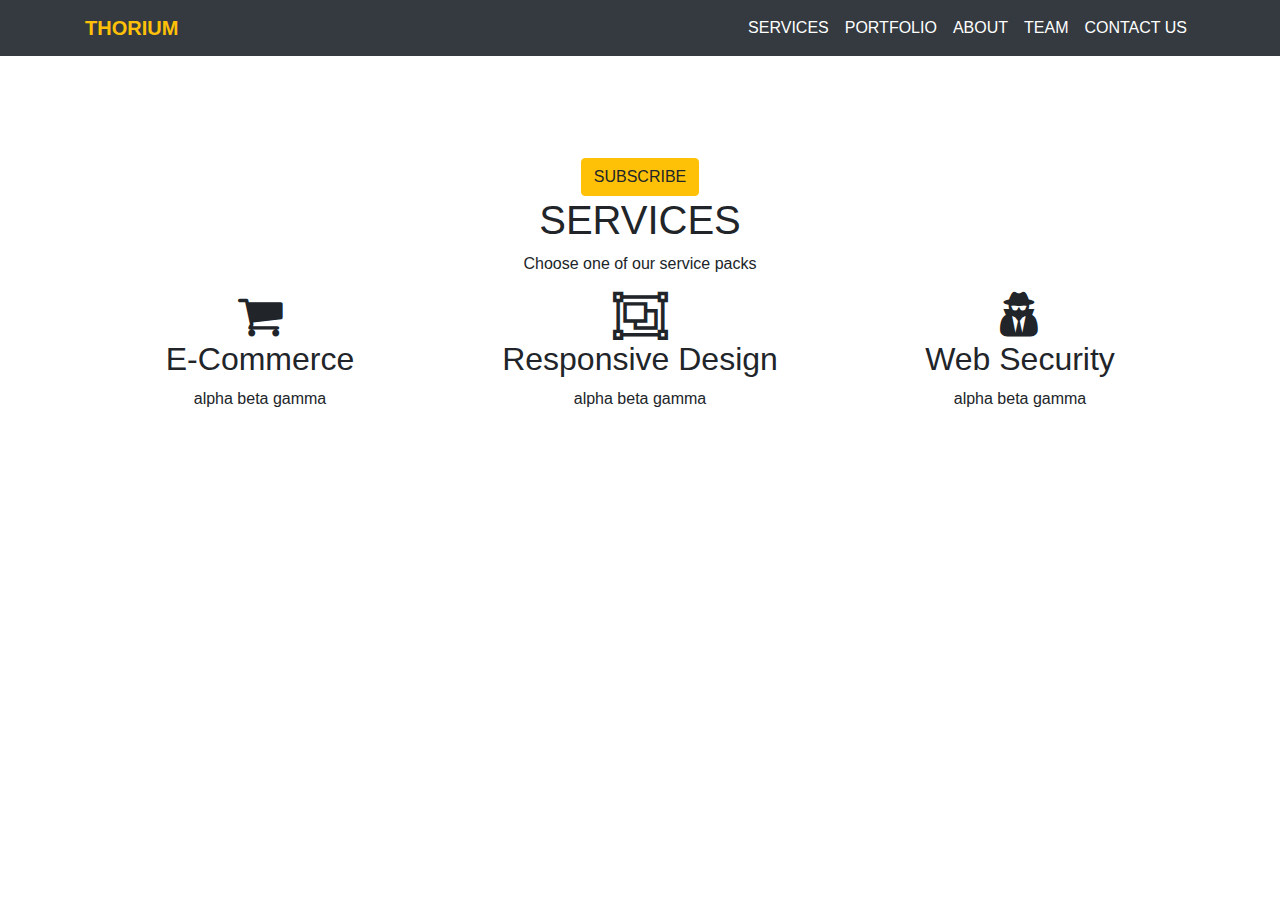
==== Thorium/index.html @ 358fe196 "added icons" ====
<!DOCTYPE html>
<html>
<head>
	<title>Bootstrap Website</title>
	<link rel="stylesheet" type="text/css" href="style.css">

	<!-- Latest compiled and minified CSS -->
<link rel="stylesheet" href="https://maxcdn.bootstrapcdn.com/bootstrap/4.3.1/css/bootstrap.min.css">

<link rel="stylesheet" href="https://cdnjs.cloudflare.com/ajax/libs/font-awesome/4.7.0/css/font-awesome.min.css">

<!-- jQuery library -->
<script src="https://ajax.googleapis.com/ajax/libs/jquery/3.4.0/jquery.min.js"></script>

<!-- Popper JS -->
<script src="https://cdnjs.cloudflare.com/ajax/libs/popper.js/1.14.7/umd/popper.min.js"></script>

<!-- Latest compiled JavaScript -->
<script src="https://maxcdn.bootstrapcdn.com/bootstrap/4.3.1/js/bootstrap.min.js">
	
</script>
<meta name = "viewport" content="width=device-width, initial-scale=1">
</head>
<body>

	<div class="bgimg">
		
		<nav class="navbar navbar-expand-md bg-dark navbar-dark">

			<div class="container">
				<a href="" class="navbar-brand text-warning 
				font-weight-bold ">THORIUM</a>

				<button class="navbar-toggler" type="button" data-toggle="collapse" data-target="#collapsenavbar">
					
					<span class="navbar-toggler-icon"></span>

				</button>	

				<div class="collapse navbar-collapse text-center" id="collapsenavbar">
					
					<ul class="navbar-nav ml-auto ">
						<li class="nav-item">
							<a href="" class="nav-link text-white">SERVICES</a>
						</li>

						<li class="nav-item">
							<a href="" class="nav-link text-white">PORTFOLIO</a>
						</li>
						
						<li class="nav-item">
							<a href="" class="nav-link text-white">ABOUT</a>
						</li>
						
						<li class="nav-item">
							<a href="" class="nav-link text-white">TEAM</a>
						</li>
						
						<li class="nav-item">
							<a href="" class="nav-link text-white">CONTACT US</a>
						</li>
						
					</ul>

				</div>


			</div>
			
		</nav>

		<div class="container text-center text-white headerset">
			<h2>Welcome to our Studio !</h2>
			<h1>IT'S NICE TO MEET YOU</h1>
			<button class="btn btn-warning text-black btn-large">SUBSCRIBE</button>
		</div>


	</div>

	<section class="container ourservices text-center">
		<h1>SERVICES</h1>
		<p>Choose one of our service packs</p>

		<div class="row rowsetting">
			<div class="col-lg-4 col-md-4 col-sm-4 col-10 d-block m-auto">
				<div class="imgsetting d-block m-auto"> <i class="fa fa-shopping-cart fa-3x"></i> </div>

				<h2>E-Commerce</h2>
				<p>alpha beta gamma</p>

			</div>

			<div class="col-lg-4 col-md-4 col-sm-4 col-10 d-block m-auto">
				<div class="imgsetting d-block m-auto"> <i class="fa fa-object-group fa-3x"></i> </div>

				<h2>Responsive Design</h2>
				<p>alpha beta gamma</p>

			</div>

			<div class="col-lg-4 col-md-4 col-sm-4 col-10 d-block m-auto">
				<div class="imgsetting d-block m-auto"> <i class="fa fa-user-secret fa-3x"></i> </div>

				<h2>Web Security</h2>
				<p>alpha beta gamma</p>

			</div>
		</div>
	</section>


</body>
</html>
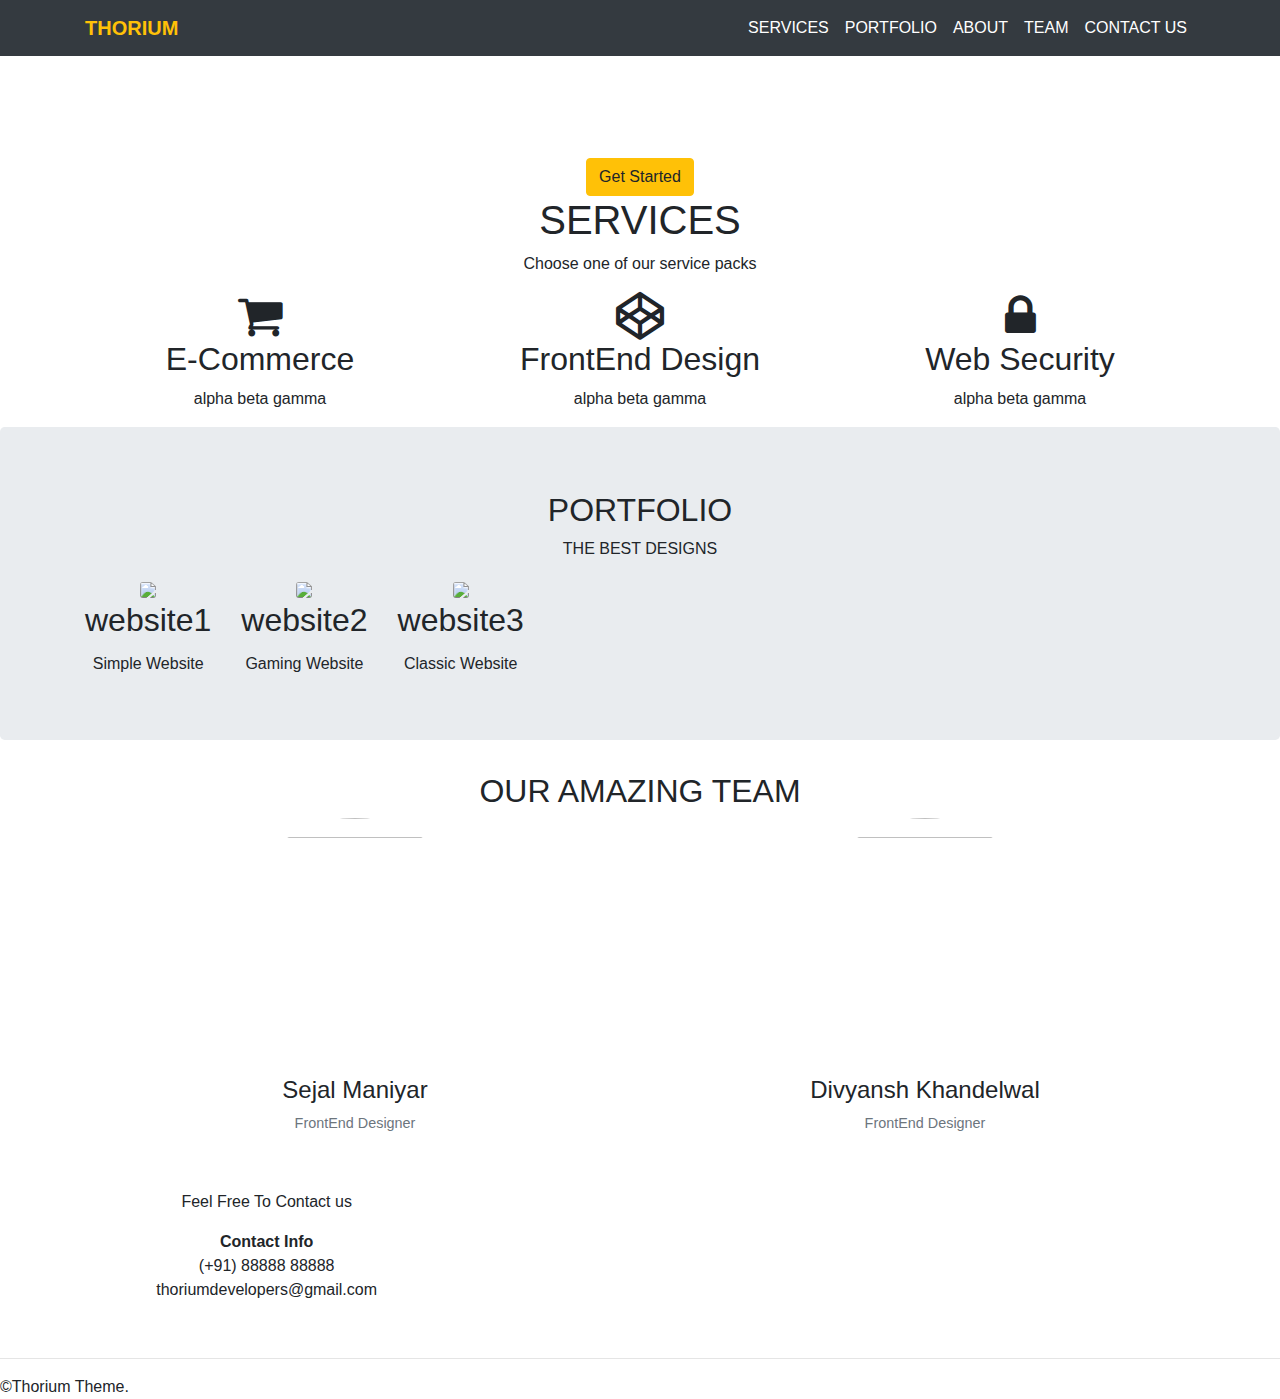
==== commit 7832fbf2: "change" ====
--- a/Thorium/index.html
+++ b/Thorium/index.html
@@ -21,7 +21,8 @@
 </script>
 <meta name = "viewport" content="width=device-width, initial-scale=1">
 </head>
-<body>
+<body  data-spy="scroll" data-responsive="#navbarResposive">
+<div id="home">
 
 	<div class="bgimg">
 		
@@ -37,27 +38,28 @@
 
 				</button>	
 
+
 				<div class="collapse navbar-collapse text-center" id="collapsenavbar">
 					
 					<ul class="navbar-nav ml-auto ">
 						<li class="nav-item">
-							<a href="" class="nav-link text-white">SERVICES</a>
+							<a href="#home" class="nav-link text-white">SERVICES</a>
 						</li>
 
 						<li class="nav-item">
-							<a href="" class="nav-link text-white">PORTFOLIO</a>
+							<a href="#PORTFOLIO" class="nav-link text-white">PORTFOLIO</a>
 						</li>
 						
 						<li class="nav-item">
-							<a href="" class="nav-link text-white">ABOUT</a>
+							<a href="#ABOUT" class="nav-link text-white">ABOUT</a>
 						</li>
 						
 						<li class="nav-item">
-							<a href="" class="nav-link text-white">TEAM</a>
+							<a href="#TEAM" class="nav-link text-white">TEAM</a>
 						</li>
 						
 						<li class="nav-item">
-							<a href="" class="nav-link text-white">CONTACT US</a>
+							<a href="#CONTACT US" class="nav-link text-white">CONTACT US</a>
 						</li>
 						
 					</ul>
@@ -72,7 +74,7 @@
 		<div class="container text-center text-white headerset">
 			<h2>Welcome to our Studio !</h2>
 			<h1>IT'S NICE TO MEET YOU</h1>
-			<button class="btn btn-warning text-black btn-large">SUBSCRIBE</button>
+			<button class="btn btn-warning text-black btn-large " href="#SERVICES" >Get Started</button>
 		</div>
 
 
@@ -83,7 +85,7 @@
 		<p>Choose one of our service packs</p>
 
 		<div class="row rowsetting">
-			<div class="col-lg-4 col-md-4 col-sm-4 col-10 d-block m-auto">
+			<div class="col-lg-4 col-md-4 col-sm-12 col-10 d-block m-auto">
 				<div class="imgsetting d-block m-auto"> <i class="fa fa-shopping-cart fa-3x"></i> </div>
 
 				<h2>E-Commerce</h2>
@@ -91,24 +93,101 @@
 
 			</div>
 
-			<div class="col-lg-4 col-md-4 col-sm-4 col-10 d-block m-auto">
-				<div class="imgsetting d-block m-auto"> <i class="fa fa-object-group fa-3x"></i> </div>
+			<div class="col-lg-4 col-md-4 col-sm-12 col-10 d-block m-auto">
+				<div class="imgsetting d-block m-auto"> <i class="fa fa-codepen fa-3x"></i> </div>
 
-				<h2>Responsive Design</h2>
+				<h2>FrontEnd Design</h2>
 				<p>alpha beta gamma</p>
 
 			</div>
 
-			<div class="col-lg-4 col-md-4 col-sm-4 col-10 d-block m-auto">
-				<div class="imgsetting d-block m-auto"> <i class="fa fa-user-secret fa-3x"></i> </div>
+			<div class="col-lg-4 col-md-4 col-sm-12 col-10 d-block m-auto">
+				<div class="imgsetting d-block m-auto"> <i class="fa fa-lock fa-3x"></i> </div>
 
 				<h2>Web Security</h2>
 				<p>alpha beta gamma</p>
 
 			</div>
+
 		</div>
 	</section>
+<section class="PORTFOLIO jumbotron">
+	<div class="container text-center">
+		<h2> PORTFOLIO</h2>
+		<p>THE BEST DESIGNS</p>
+		<div class="row rowsetting">
+			<div class="card-group">
+			<div class="col-lg-4 col-md-4 col-sm-12 col-10 d-block m-auto">
+			
+				<img src="simple.jpg" class="card-img img-fluid">
+					<h2 class="card-title">website1</h2>
+					<p class="card-text">Simple Website </p>
 
+			
+		</div>
+		
+		<div class="col-lg-4 col-md-4 col-sm-12 col-10 d-block m-auto">
+			
+				<img src="game.jpg" class="card-img img-fluid">
+					<h2 class="card-title">website2</h2>
+					<p class="card-text">Gaming Website </p>
+					
+			
+		</div>
+		<div class="col-lg-4 col-md-4 col-sm-10 col-10 d-block m-auto">
+			
+				<img src="edu.jpg" class="card-img img-fluid">
+					<h2 class="card-title">website3</h2>
+					<p class="card-text">Classic Website </p>
+					
+			</div>
+		</div>
+		
+
+</div>
+</section>
+<section class="ourteam">
+	<div class="container text-center ">
+		<h2>OUR AMAZING TEAM</h2>
+		
+		<div class="row">
+		    <div class="col-lg-4 col-md-4 col-sm-10 col-12 d-block m-auto">
+			    <figure class="figure">
+				<img src="sejal.jpg" class="figure-img img-fluid rounded-circle" height="250px" width="250px">
+				<figcaption>
+					<h4> Sejal Maniyar</h4>
+					<p class="figure-caption">FrontEnd Designer</p>
+				</figcaption>	
+			</figure>
+		</div>
+		<div class="col-lg-4 col-md-4 col-sm-10 col-12 d-block m-auto">
+			    <figure class="figure">
+				<img src="" class="figure-img img-fluid rounded-circle" height="250px" width="250px">
+				<figcaption>
+					<h4> Divyansh Khandelwal</h4>
+					<p class="figure-caption">FrontEnd Designer</p>
+				</figcaption>	
+			</figure>
+</div>
+	
+</section>
+<div id="contact" class="offset">
+		<footer>
+			<div class="col-md-5 text-center">
+				<img src="">
+				<p>Feel Free To Contact us</p>
+				<strong>Contact Info</strong>
+				<p>(+91) 88888 88888<br>thoriumdevelopers@gmail.com</p>
+				
+				<a href="" target="_blank"><i class="fab fa-facebook-square"></i></a>
+				<a href="" target="_blank"><i class="fab fa-twitter-square"></i></a>
+				<a href="" target="_blank"><i class="fab fa-instagram-square"></i></a>
+			</div>
+			<hr class="socket">
+			&copy;Thorium Theme.
+			
+		</footer>
+	</div>
 
 </body>
-</html>+</html>
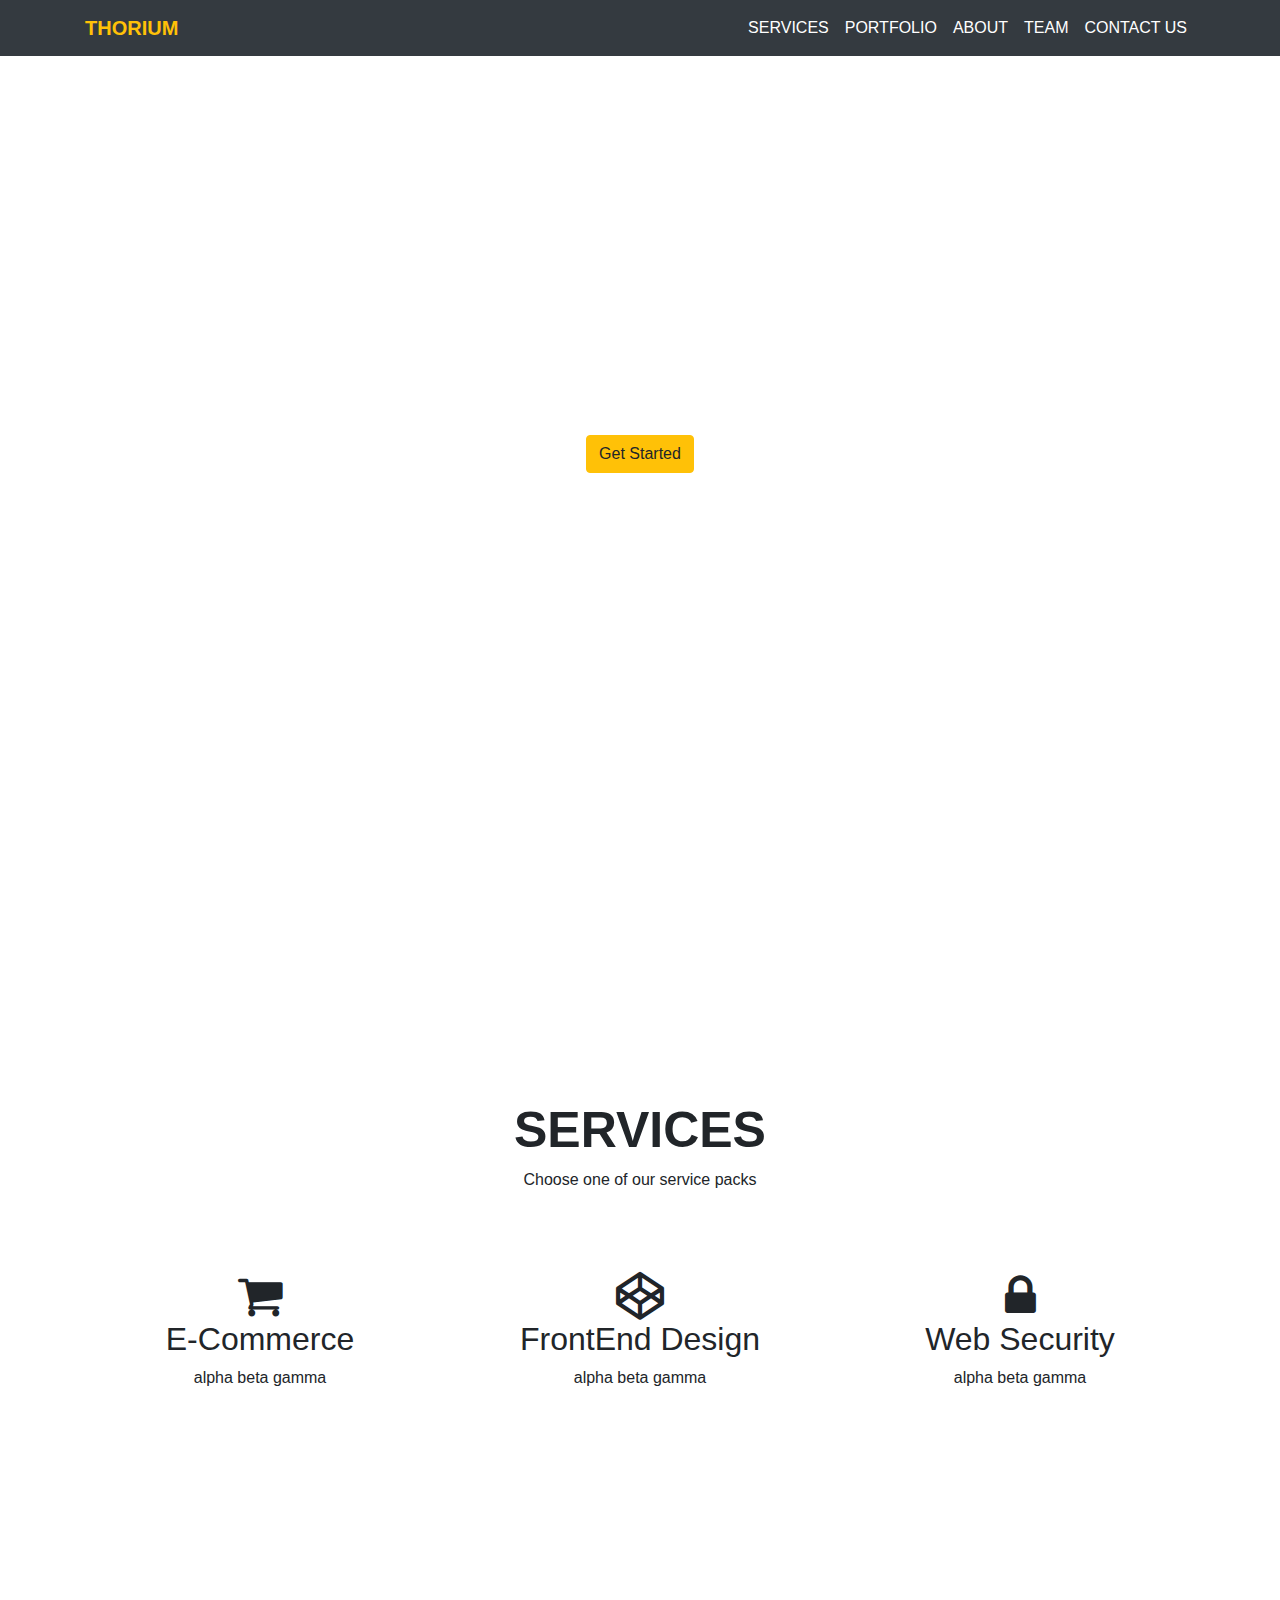
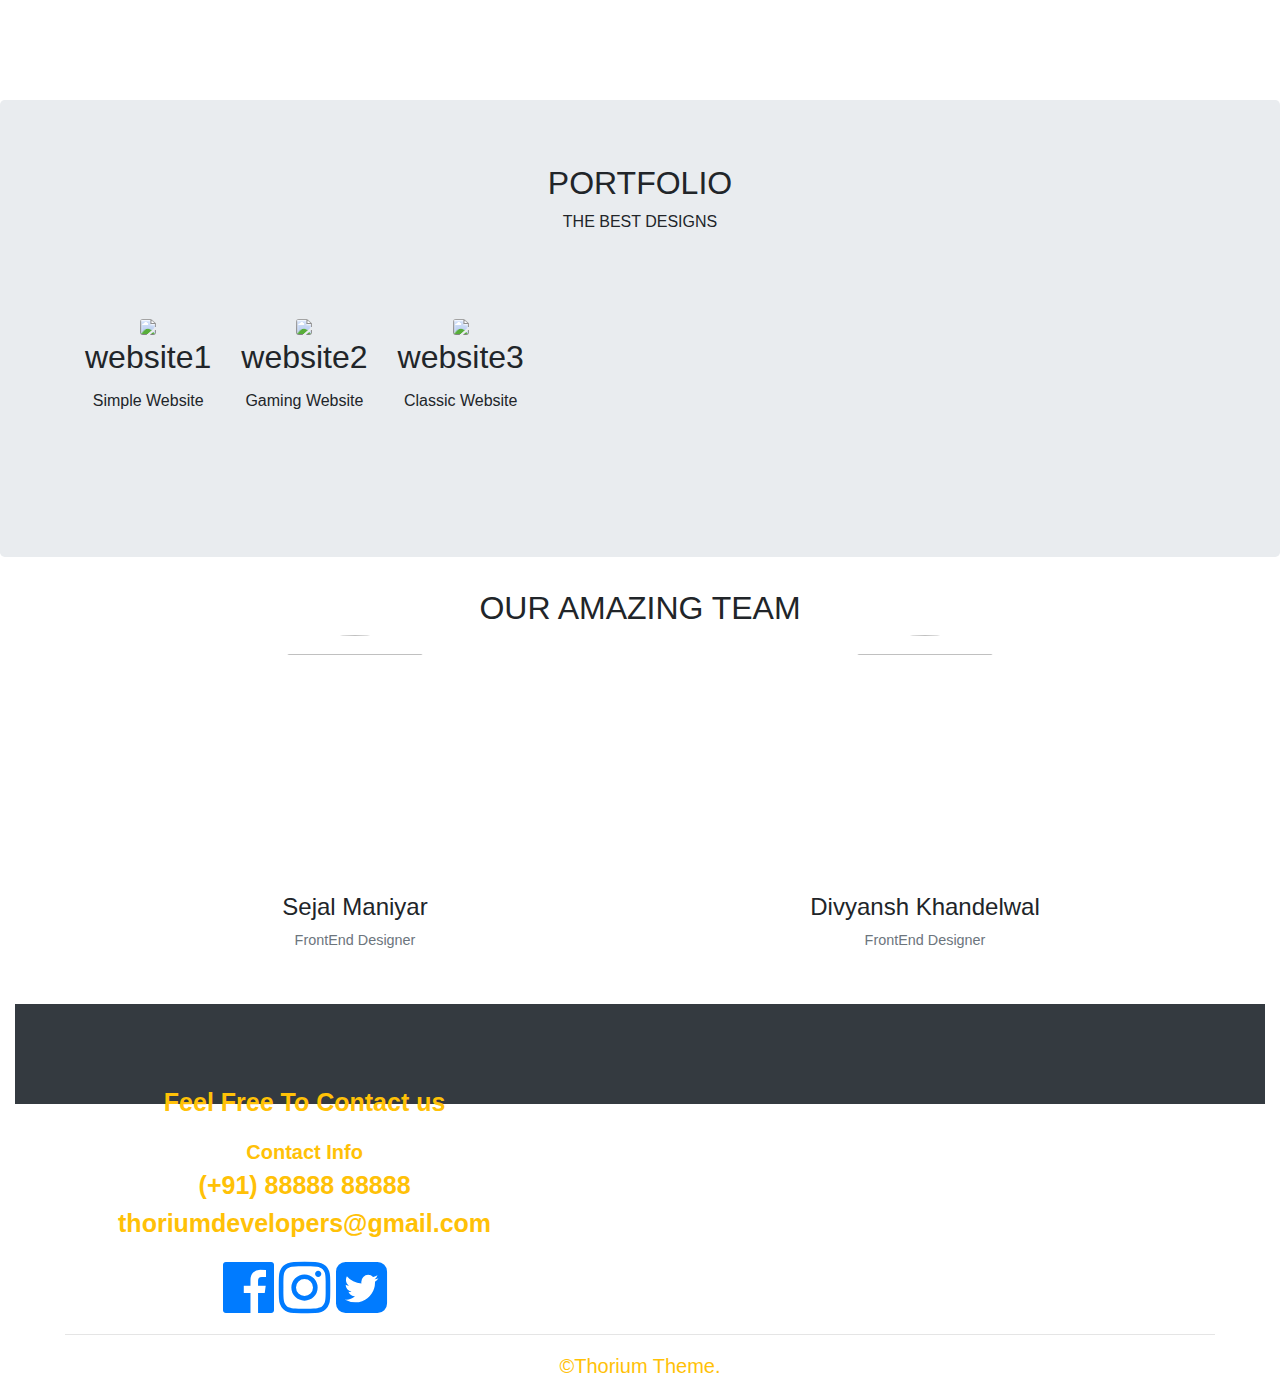
==== commit 281418da: "changes1234" ====
--- a/Thorium/index.html
+++ b/Thorium/index.html
@@ -171,23 +171,33 @@
 </div>
 	
 </section>
+
+<section class="contact">
+<div class="container-fluid">
+		
+
 <div id="contact" class="offset">
-		<footer>
+		<footer class="footer text-warning footer-expand-md bg-dark footer-dark">
+
 			<div class="col-md-5 text-center">
 				<img src="">
 				<p>Feel Free To Contact us</p>
 				<strong>Contact Info</strong>
 				<p>(+91) 88888 88888<br>thoriumdevelopers@gmail.com</p>
 				
-				<a href="" target="_blank"><i class="fab fa-facebook-square"></i></a>
-				<a href="" target="_blank"><i class="fab fa-twitter-square"></i></a>
-				<a href="" target="_blank"><i class="fab fa-instagram-square"></i></a>
+
+				<a href="" target="_blank"><i class="fa fa-facebook-official fa-3x" aria-hidden="true"></i></a>
+				<a href="" target="_blank"><i class="fa fa-instagram fa-3x" aria-hidden="true"></i></a>
+				<a href="" target="_blank"><i class="fa fa-twitter-square fa-3x" aria-hidden="true "></i></a>
+
+				
+
 			</div>
 			<hr class="socket">
 			&copy;Thorium Theme.
 			
 		</footer>
 	</div>
-
+</section>
 </body>
 </html>
--- a/Thorium/style.css
+++ b/Thorium/style.css
@@ -0,0 +1,57 @@
+.bgimg{
+	background-image: url(bg.jpg);
+	background-size: 100% 100%;
+	background-attachment: fixed;
+	width: 100%;
+	height: 1000px;
+}
+
+.headerset{
+	padding-top: 250px;
+	box-sizing: border-box;
+}
+
+.headerset h2{
+	font-size: 42px;
+	font-weight: bold;
+}
+
+.headerset h1{
+	font-size: 52px;
+}
+
+
+/*
+......................ourservices.................*/
+
+.ourservices{
+	padding: 100px 0px 60px;
+	height: 700px;
+
+}
+
+.ourservices h1{
+	font-size:50px;
+	font-weight: bold;
+}
+
+
+.rowsetting{
+	margin: 80px 0px;
+}
+footer{
+	padding: 50px;
+	margin-top: 20px;
+	height: 50px;
+	font-size: 20px;
+	text-align: center;
+}
+footer p{
+	font-weight: bold;
+	font-size: 25px;
+	text-align: center;
+}
+
+hr.socket{
+	text-align: center;
+}
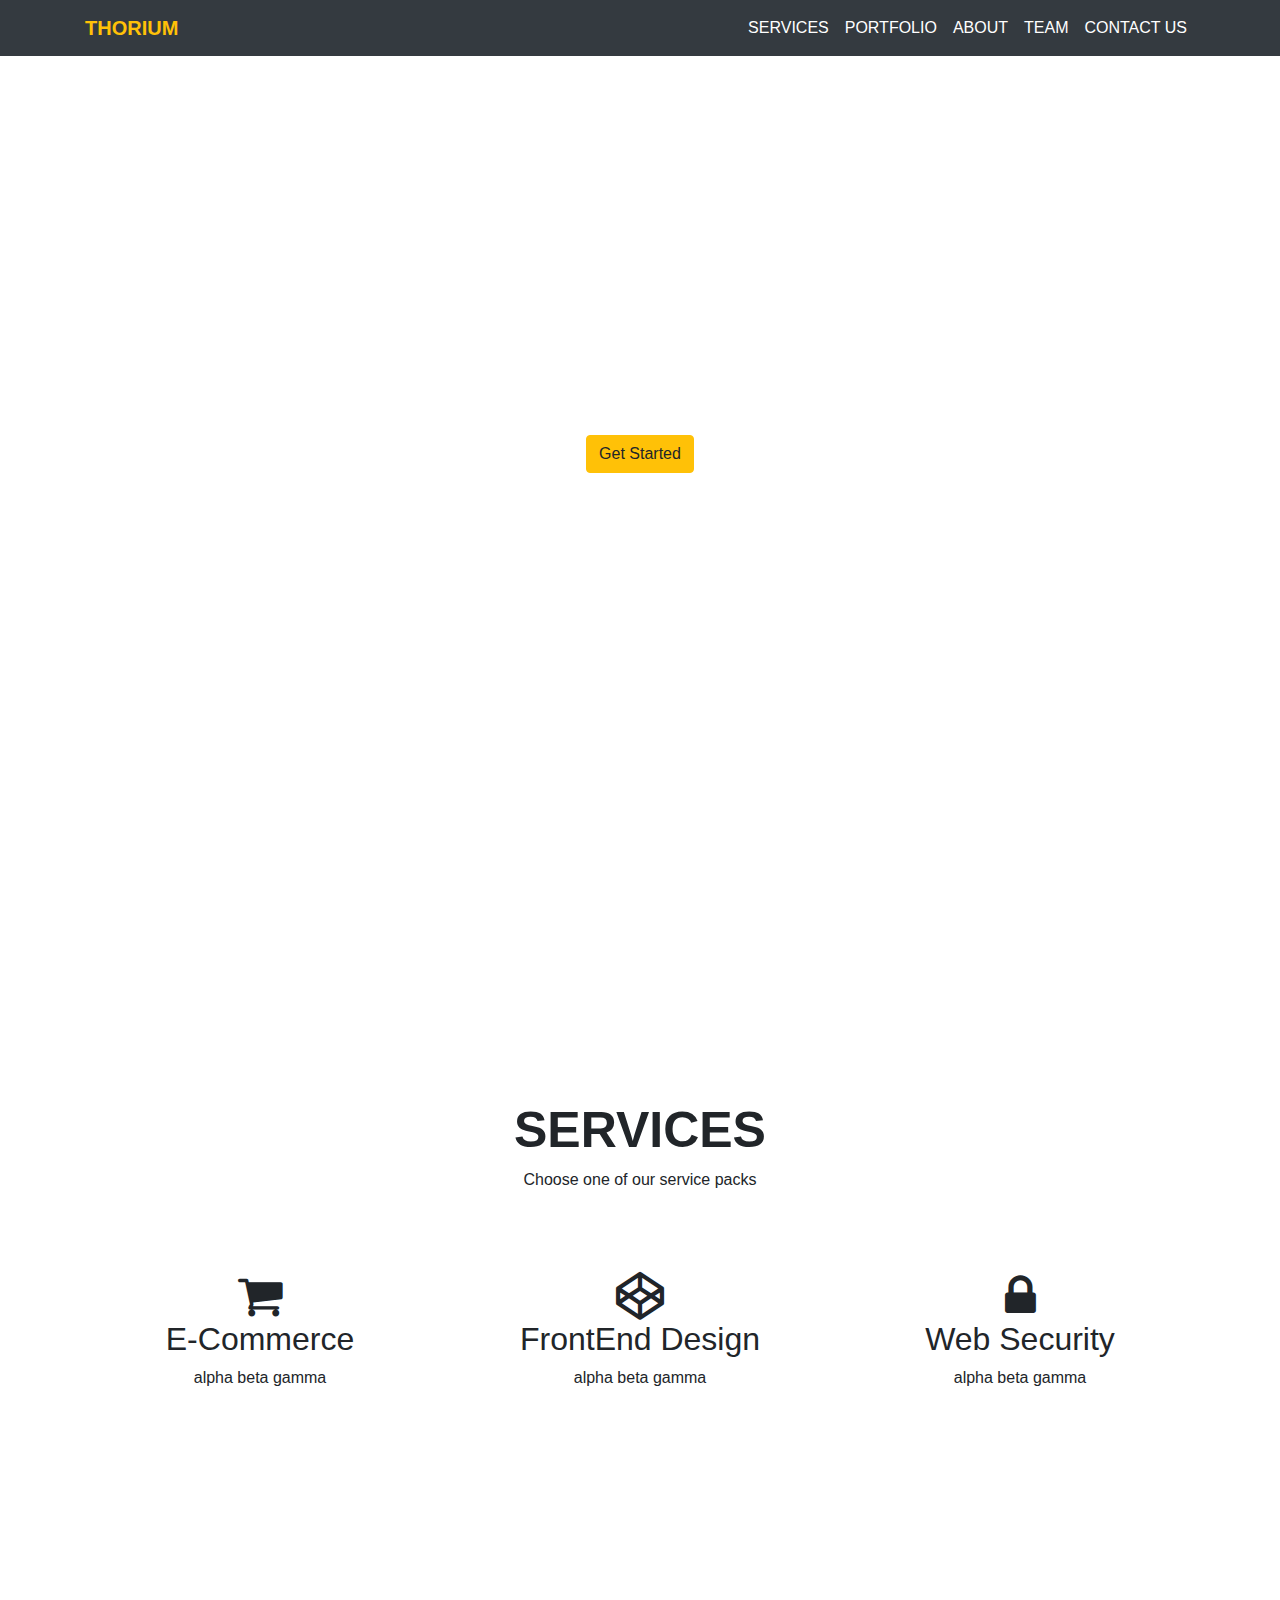
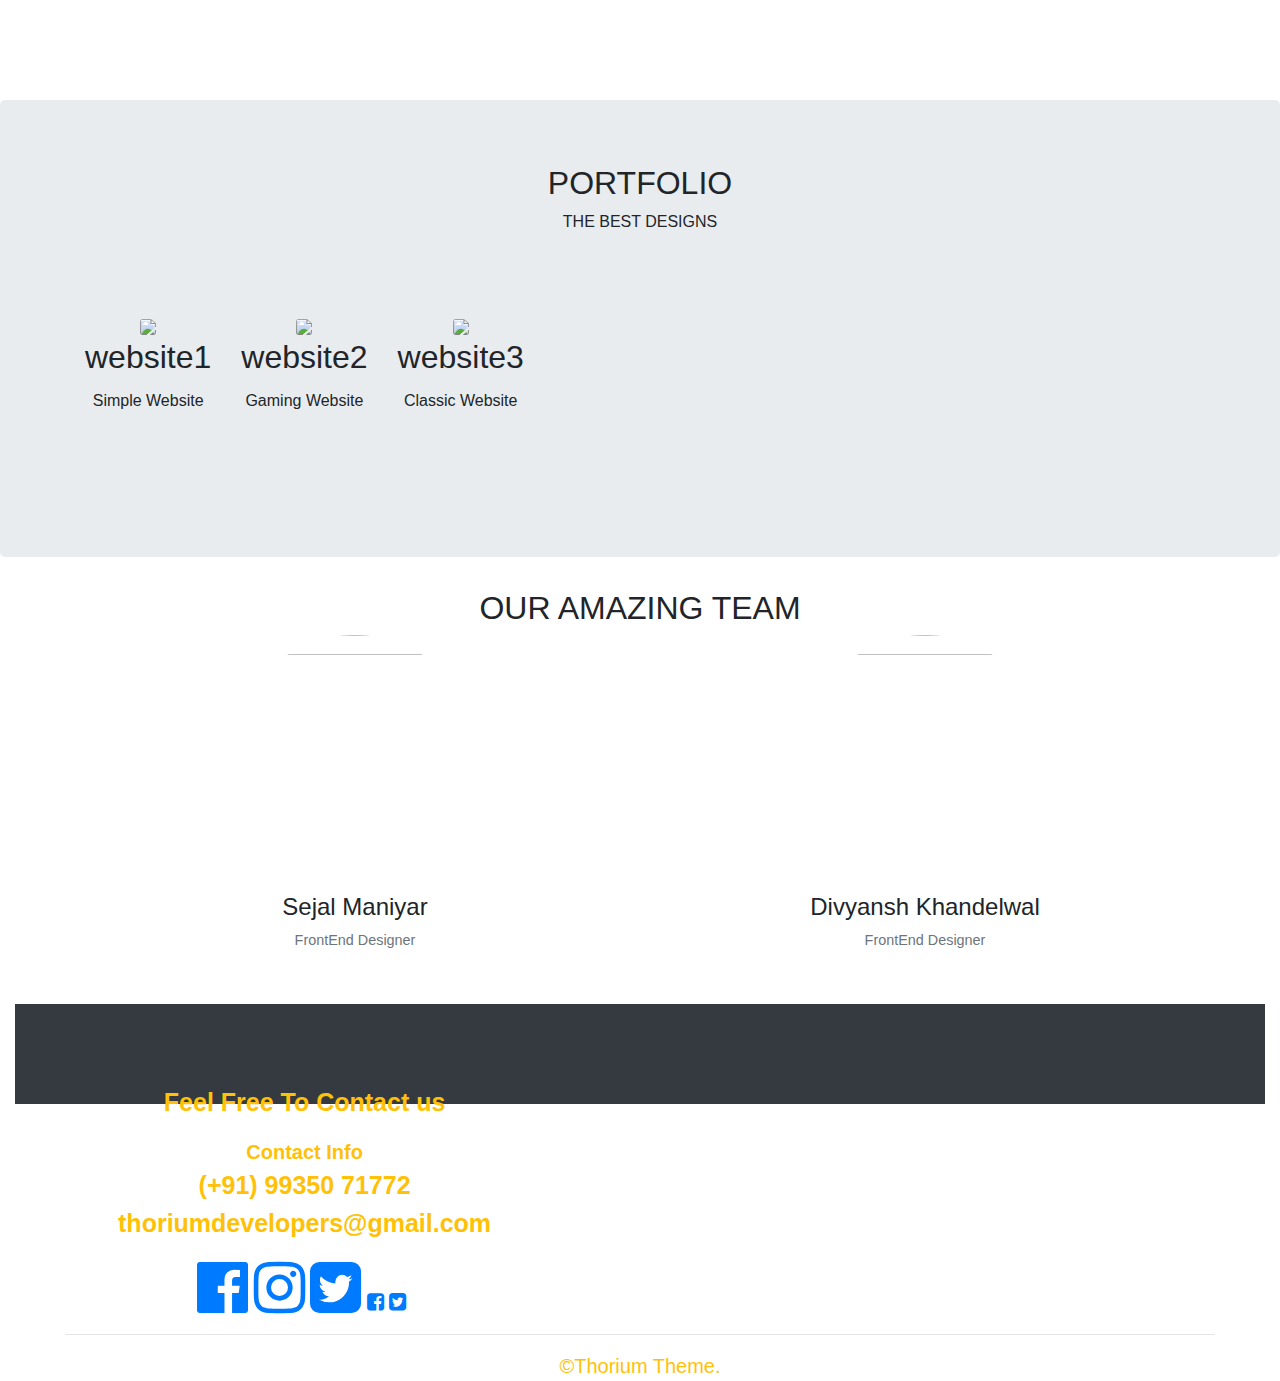
==== commit 2cc0bf29: "1234" ====
--- a/Thorium/index.html
+++ b/Thorium/index.html
@@ -179,18 +179,25 @@
 <div id="contact" class="offset">
 		<footer class="footer text-warning footer-expand-md bg-dark footer-dark">
 
+
 			<div class="col-md-5 text-center">
 				<img src="">
 				<p>Feel Free To Contact us</p>
 				<strong>Contact Info</strong>
-				<p>(+91) 88888 88888<br>thoriumdevelopers@gmail.com</p>
+				<p>(+91) 99350 71772<br>thoriumdevelopers@gmail.com</p>
 				
+
 
 				<a href="" target="_blank"><i class="fa fa-facebook-official fa-3x" aria-hidden="true"></i></a>
 				<a href="" target="_blank"><i class="fa fa-instagram fa-3x" aria-hidden="true"></i></a>
 				<a href="" target="_blank"><i class="fa fa-twitter-square fa-3x" aria-hidden="true "></i></a>
 
 				
+
+
+				<a href="" target="_blank"><i class="fa fa-facebook-square"></i></a>
+				<a href="" target="_blank"><i class="fa fa-twitter-square"></i></a>
+				<a href="" target="_blank"><i class="fa fa-instagram-square"></i></a>
 
 			</div>
 			<hr class="socket">
--- a/Thorium/style.css
+++ b/Thorium/style.css
@@ -54,4 +54,5 @@
 
 hr.socket{
 	text-align: center;
+	text-transform: bold;
 }
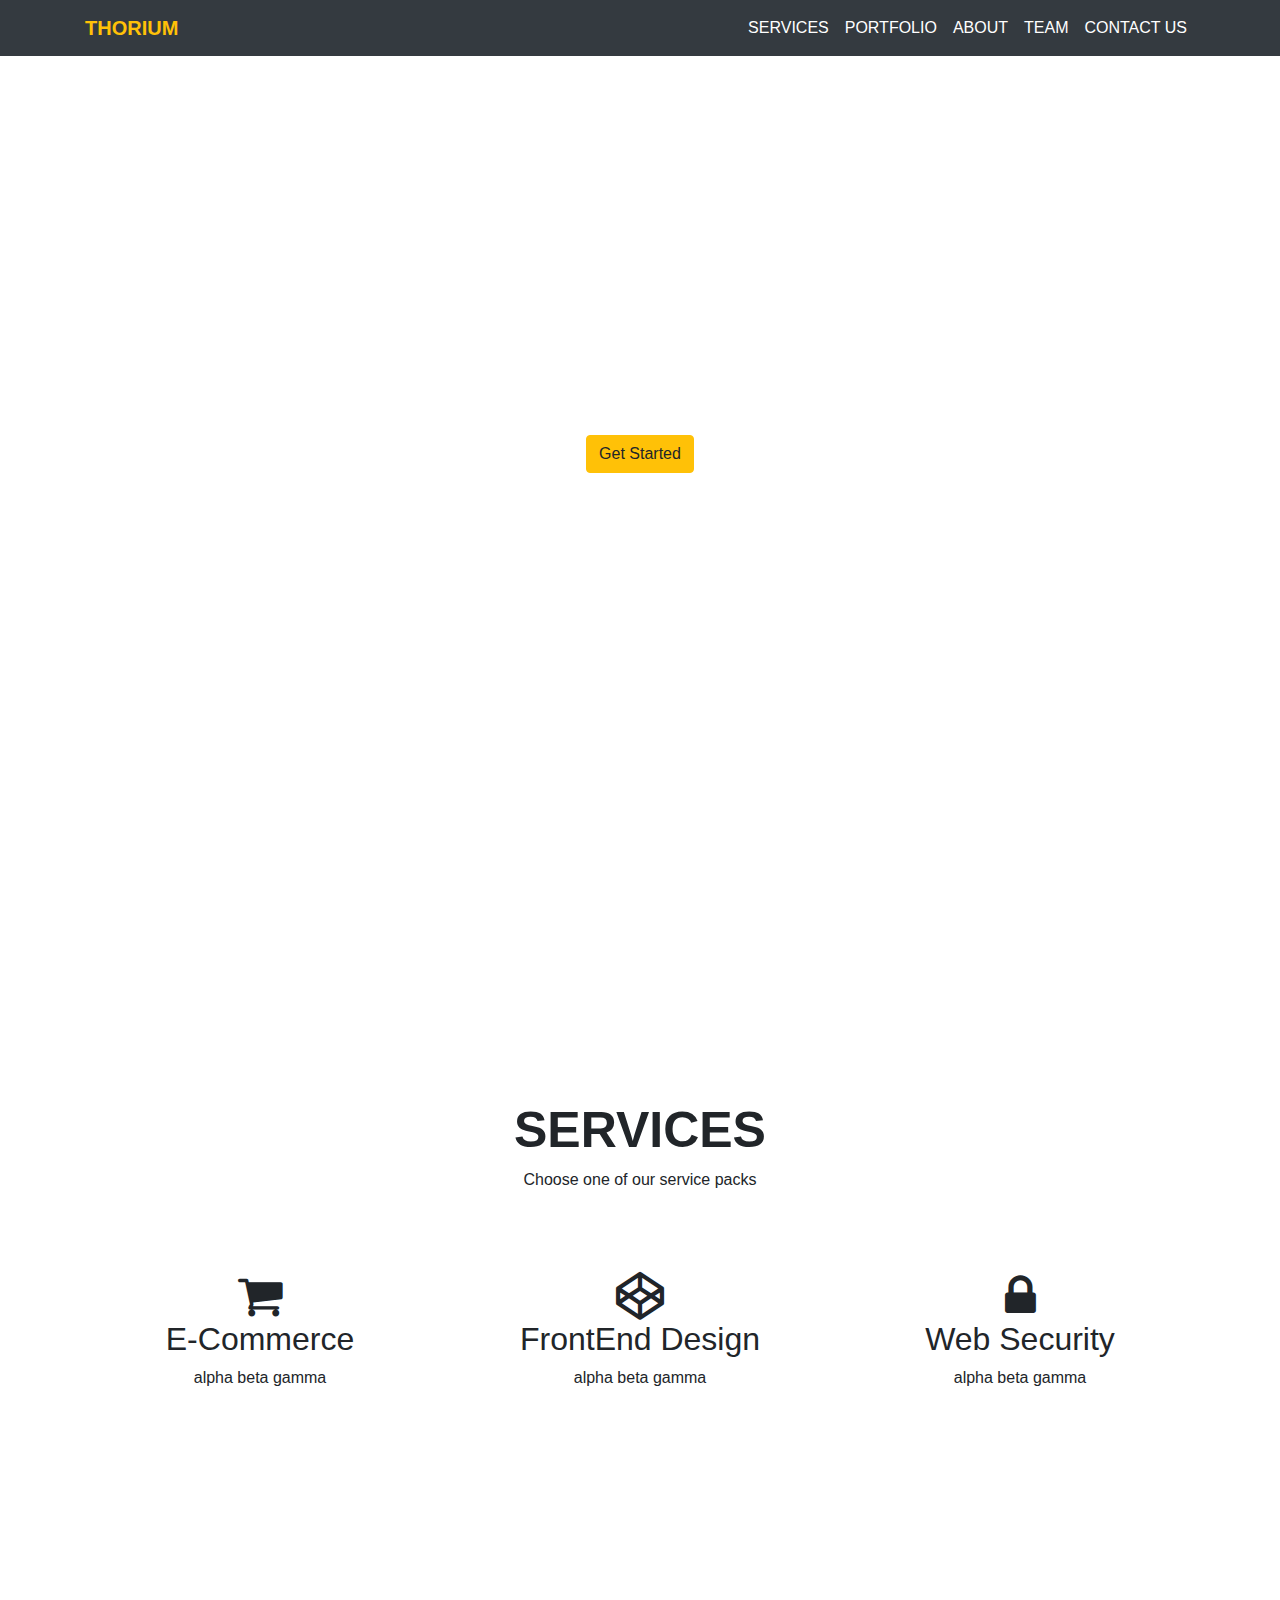
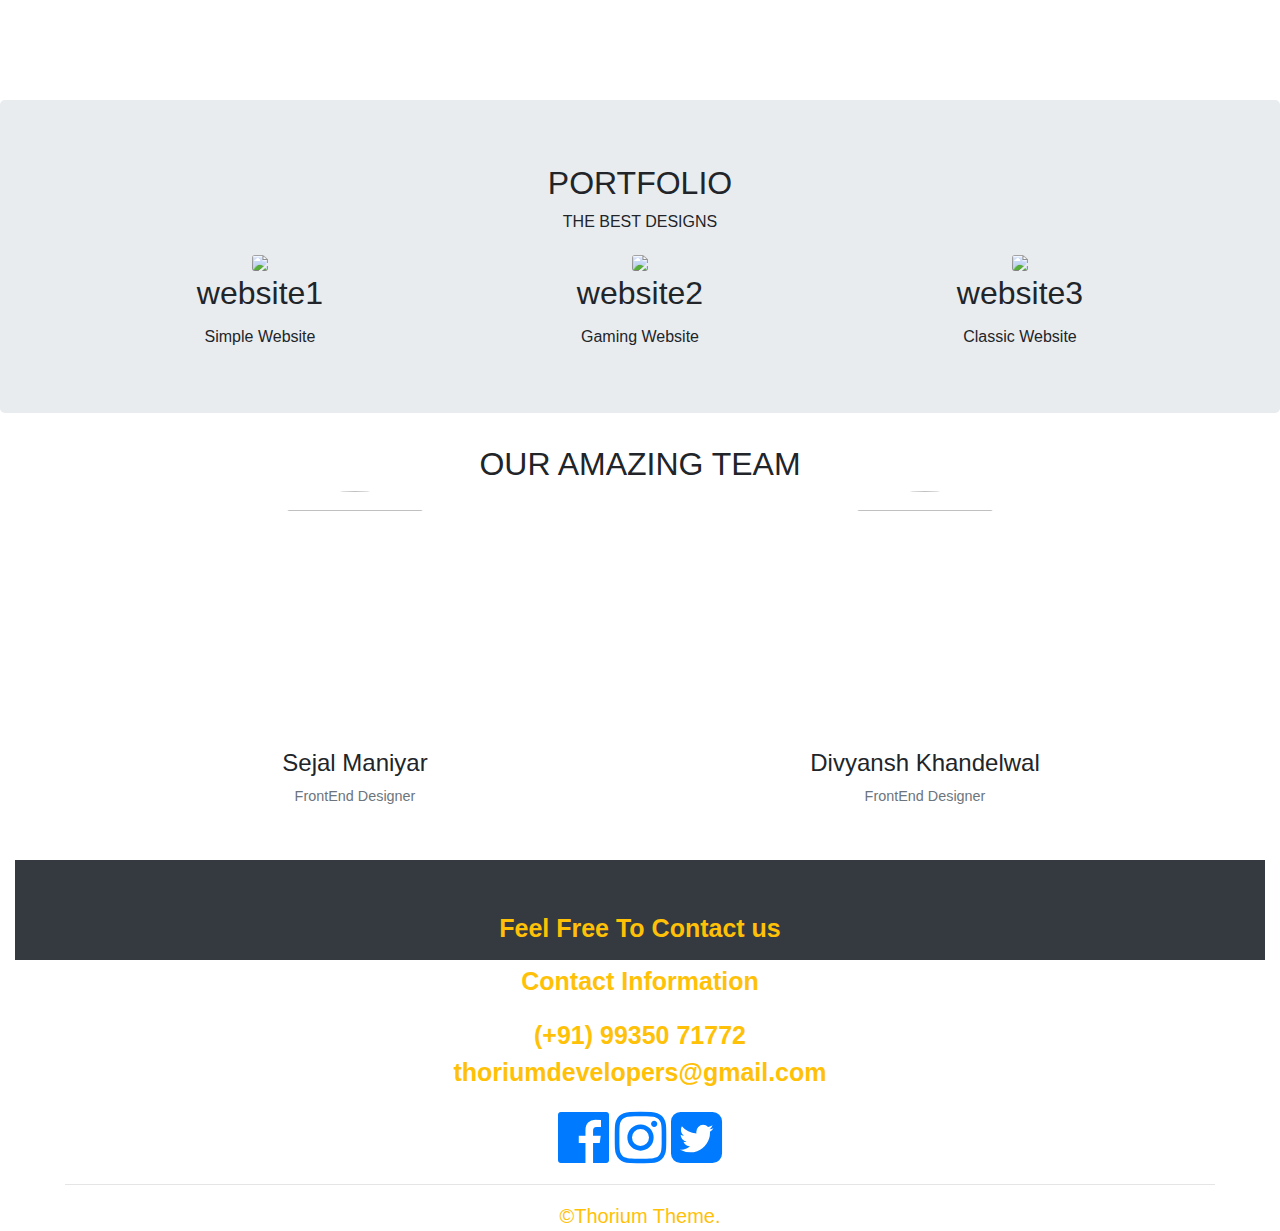
==== commit 6d88a078: "bugfix in portfolio" ====
--- a/Thorium/index.html
+++ b/Thorium/index.html
@@ -111,37 +111,42 @@
 
 		</div>
 	</section>
-<section class="PORTFOLIO jumbotron">
-	<div class="container text-center">
-		<h2> PORTFOLIO</h2>
-		<p>THE BEST DESIGNS</p>
-		<div class="row rowsetting">
-			<div class="card-group">
-			<div class="col-lg-4 col-md-4 col-sm-12 col-10 d-block m-auto">
-			
-				<img src="simple.jpg" class="card-img img-fluid">
-					<h2 class="card-title">website1</h2>
-					<p class="card-text">Simple Website </p>
-
-			
-		</div>
-		
-		<div class="col-lg-4 col-md-4 col-sm-12 col-10 d-block m-auto">
+
+
+
+	<section class="PORTFOLIO jumbotron">
+		<div class="container text-center">
+			<h2> PORTFOLIO</h2>
+			<p>THE BEST DESIGNS</p>
+
+			<div class="row ">
+				
+					<div class="col-lg-4 col-md-4 col-sm-12 col-10 d-block m-auto">
+			
+						<img src="simple.jpg" class="card-img img-fluid">
+						<h2 class="card-title">website1</h2>
+						<p class="card-text">Simple Website </p>
+
+			
+					</div>
+		
+				<div class="col-lg-4 col-md-4 col-sm-12 col-10 d-block m-auto">
 			
 				<img src="game.jpg" class="card-img img-fluid">
 					<h2 class="card-title">website2</h2>
 					<p class="card-text">Gaming Website </p>
 					
 			
-		</div>
-		<div class="col-lg-4 col-md-4 col-sm-10 col-10 d-block m-auto">
+				</div>
+
+				<div class="col-lg-4 col-md-4 col-sm-12 col-10 d-block m-auto">
 			
 				<img src="edu.jpg" class="card-img img-fluid">
 					<h2 class="card-title">website3</h2>
 					<p class="card-text">Classic Website </p>
 					
-			</div>
-		</div>
+				</div>
+			</div>
 		
 
 </div>
@@ -180,26 +185,20 @@
 		<footer class="footer text-warning footer-expand-md bg-dark footer-dark">
 
 
-			<div class="col-md-5 text-center">
-				<img src="">
+			
+				
 				<p>Feel Free To Contact us</p>
-				<strong>Contact Info</strong>
+				<p>Contact Information</p>
 				<p>(+91) 99350 71772<br>thoriumdevelopers@gmail.com</p>
 				
 
 
-				<a href="" target="_blank"><i class="fa fa-facebook-official fa-3x" aria-hidden="true"></i></a>
+				<a href="" target="_blank"><i class="fa fa-facebook-official fa-3x " aria-hidden="true"></i></a>
 				<a href="" target="_blank"><i class="fa fa-instagram fa-3x" aria-hidden="true"></i></a>
 				<a href="" target="_blank"><i class="fa fa-twitter-square fa-3x" aria-hidden="true "></i></a>
 
 				
-
-
-				<a href="" target="_blank"><i class="fa fa-facebook-square"></i></a>
-				<a href="" target="_blank"><i class="fa fa-twitter-square"></i></a>
-				<a href="" target="_blank"><i class="fa fa-instagram-square"></i></a>
-
-			</div>
+			
 			<hr class="socket">
 			&copy;Thorium Theme.
 			
--- a/Thorium/style.css
+++ b/Thorium/style.css
@@ -56,3 +56,4 @@
 	text-align: center;
 	text-transform: bold;
 }
+
